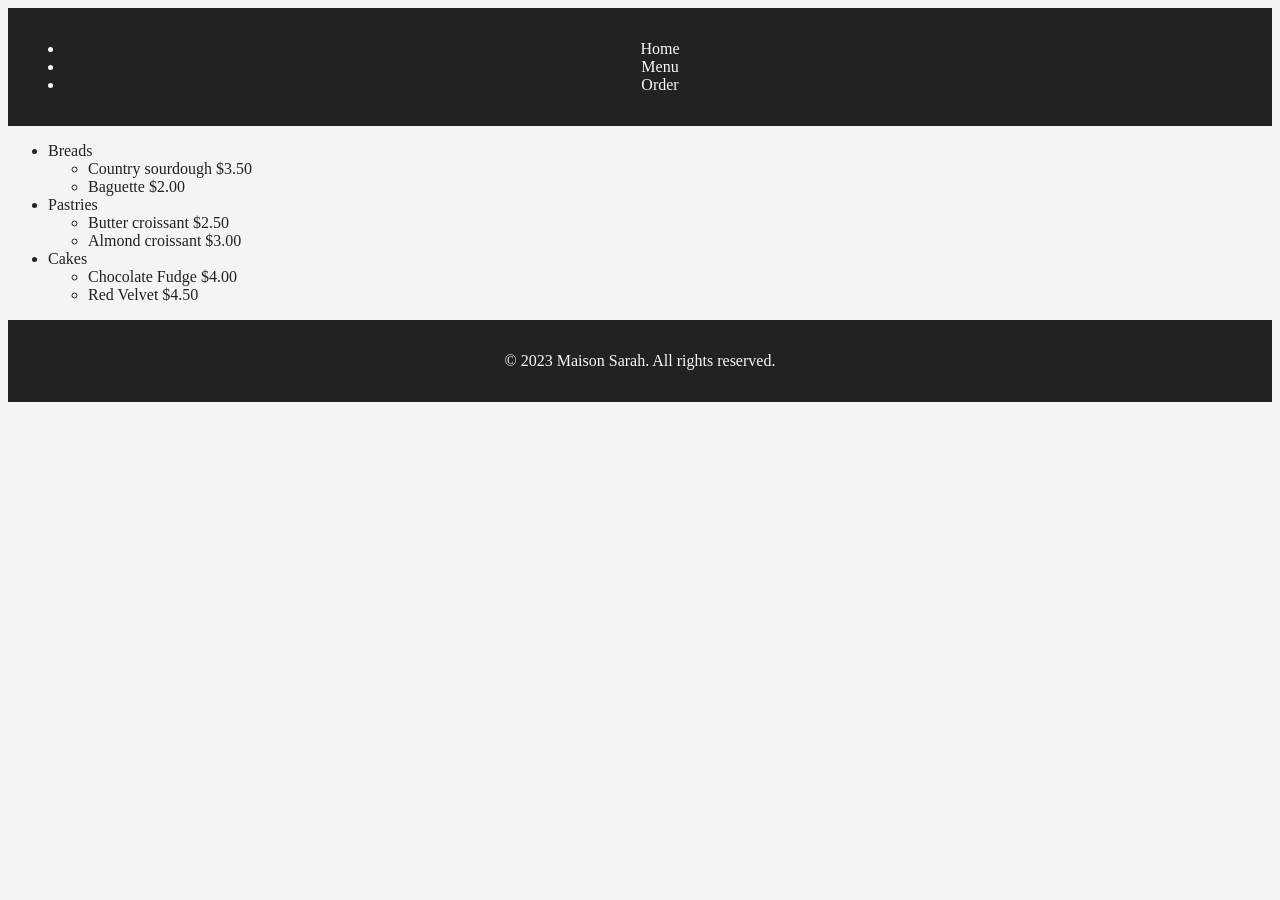
==== menu.html @ 1a5ca9e6 "build the base look style.css" ====
<!doctype html>
<html lang="en">
  <head>
    <meta charset="UTF-8" />
    <meta name="viewport" content="width=device-width, initial-scale=1.0" />
    <link rel="stylesheet" href="styles.css" />
    <title>Maison Sarah's Menu</title>
  </head>
  <body>
    <header>
      <nav>
        <ul>
          <li><a href="index.html">Home</a></li>
          <li><a href="menu.html">Menu</a></li>
          <li><a href="order.html">Order</a></li>
        </ul>
      </nav>
    </header>
    <main>
      <section>
        <ul>
          <li>
            Breads
            <ul>
              <li>Country sourdough <span>$3.50</span></li>
              <li>Baguette <span>$2.00</span></li>
            </ul>
          </li>
          <li>
            Pastries
            <ul>
              <li>Butter croissant <span>$2.50</span></li>
              <li>Almond croissant <span>$3.00</span></li>
            </ul>
          </li>
          <li>
            Cakes
            <ul>
              <li>Chocolate Fudge <span>$4.00</span></li>
              <li>Red Velvet <span>$4.50</span></li>
            </ul>
          </li>
        </ul>
      </section>
    </main>
    <footer>
      <p>&copy; 2023 Maison Sarah. All rights reserved.</p>
    </footer>
  </body>
</html>
---- styles.css ----
body {
  background-color: #f4f4f4;
  color: #222;
}
header,
footer {
  background-color: #222;
  color: #f9f9f9;
  padding: 1rem;
  text-align: center;
}

h1,
h2 {
  color: #004b8d;
}

nav a {
  color: #f9f9f9;
  text-decoration: none;
  padding: 0.5rem 1rem;
}
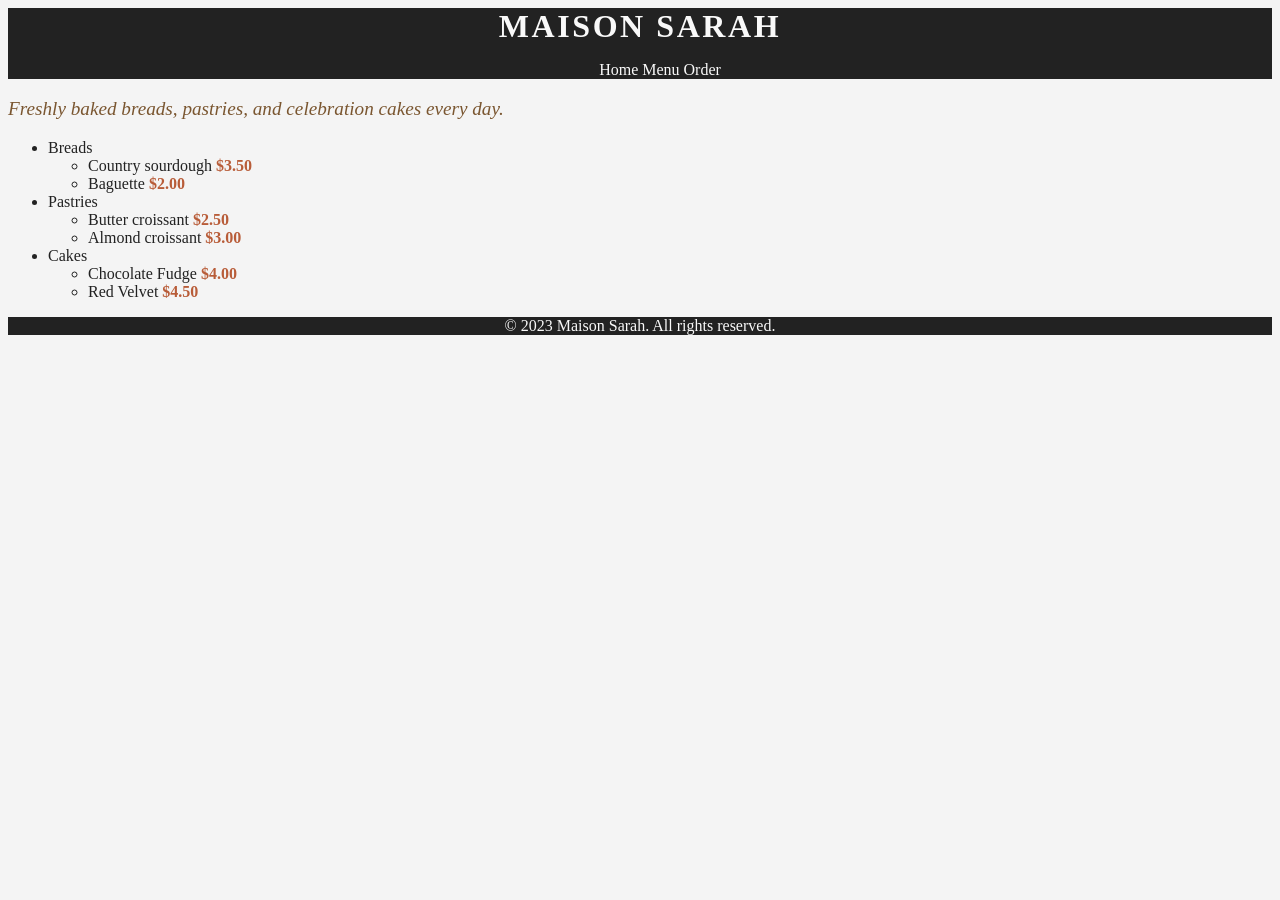
==== commit cca3089b: "Add base stylesheet with palette and nav styling" ====
--- a/menu.html
+++ b/menu.html
@@ -8,6 +8,7 @@
   </head>
   <body>
     <header>
+      <a class="brand" href="index.html">Maison Sarah</a>
       <nav>
         <ul>
           <li><a href="index.html">Home</a></li>
@@ -18,26 +19,29 @@
     </header>
     <main>
       <section>
+        <p class="tagline">
+          Freshly baked breads, pastries, and celebration cakes every day.
+        </p>
         <ul>
           <li>
             Breads
             <ul>
-              <li>Country sourdough <span>$3.50</span></li>
-              <li>Baguette <span>$2.00</span></li>
+              <li>Country sourdough <span class="price">$3.50</span></li>
+              <li>Baguette <span class="price">$2.00</span></li>
             </ul>
           </li>
           <li>
             Pastries
             <ul>
-              <li>Butter croissant <span>$2.50</span></li>
-              <li>Almond croissant <span>$3.00</span></li>
+              <li>Butter croissant <span class="price">$2.50</span></li>
+              <li>Almond croissant <span class="price">$3.00</span></li>
             </ul>
           </li>
           <li>
             Cakes
             <ul>
-              <li>Chocolate Fudge <span>$4.00</span></li>
-              <li>Red Velvet <span>$4.50</span></li>
+              <li>Chocolate Fudge <span class="price">$4.00</span></li>
+              <li>Red Velvet <span class="price">$4.50</span></li>
             </ul>
           </li>
         </ul>
--- a/styles.css
+++ b/styles.css
@@ -2,11 +2,43 @@
   background-color: #f4f4f4;
   color: #222;
 }
-header,
+
+header {
+  background-color: #222;
+  color: #f9f9f9;
+  text-align: center;
+}
+
+.brand {
+  display: inline-block;
+  color: #f9f9f9;
+  font-size: 2rem;
+  font-weight: 700;
+  letter-spacing: 0.08em;
+  text-decoration: none;
+  text-transform: uppercase;
+}
+
+.brand:hover {
+  color: #ffd27d;
+}
+
+nav ul {
+  list-style: none;
+}
+
+nav li {
+  display: inline;
+}
+
+nav a {
+  color: #f9f9f9;
+  text-decoration: none;
+}
+
 footer {
   background-color: #222;
   color: #f9f9f9;
-  padding: 1rem;
   text-align: center;
 }
 
@@ -15,8 +47,13 @@
   color: #004b8d;
 }
 
-nav a {
-  color: #f9f9f9;
-  text-decoration: none;
-  padding: 0.5rem 1rem;
+.tagline {
+  color: #7a5630;
+  font-size: 1.2rem;
+  font-style: italic;
 }
+
+.price {
+  color: #b85c38;
+  font-weight: 700;
+}
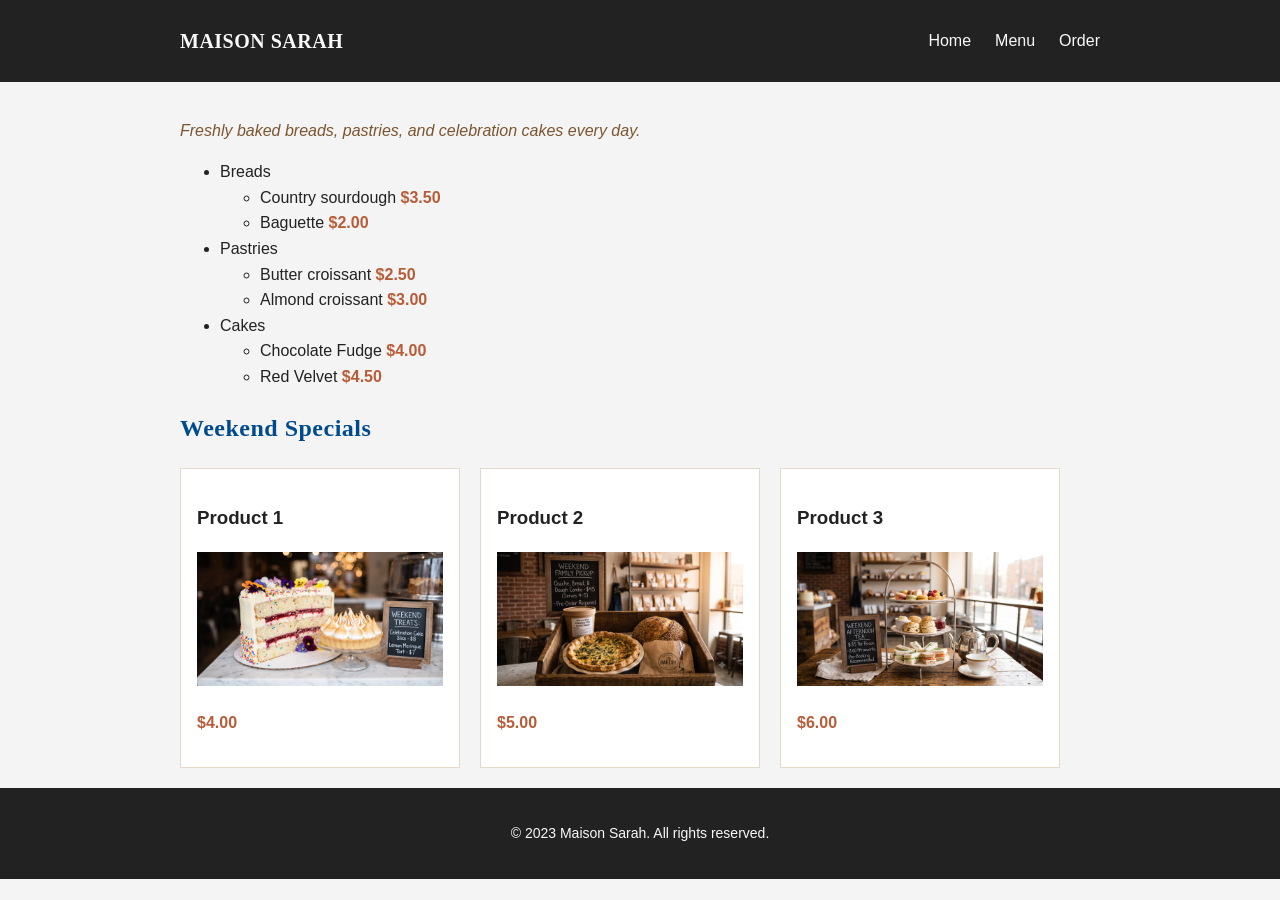
==== commit 11afd50d: "Add container, flexbox nav, and weekend specials card row" ====
--- a/menu.html
+++ b/menu.html
@@ -8,21 +8,24 @@
   </head>
   <body>
     <header>
-      <a class="brand" href="index.html">Maison Sarah</a>
-      <nav>
-        <ul>
-          <li><a href="index.html">Home</a></li>
-          <li><a href="menu.html">Menu</a></li>
-          <li><a href="order.html">Order</a></li>
-        </ul>
-      </nav>
+      <div class="container header-bar">
+        <a class="brand" href="index.html">Maison Sarah</a>
+        <nav>
+          <ul>
+            <li><a href="index.html">Home</a></li>
+            <li><a href="menu.html">Menu</a></li>
+            <li><a href="order.html">Order</a></li>
+          </ul>
+        </nav>
+      </div>
     </header>
     <main>
-      <section>
-        <p class="tagline">
-          Freshly baked breads, pastries, and celebration cakes every day.
-        </p>
-        <ul>
+      <div class="container">
+        <section>
+          <p class="tagline">
+            Freshly baked breads, pastries, and celebration cakes every day.
+          </p>
+          <ul>
           <li>
             Breads
             <ul>
@@ -46,6 +49,26 @@
           </li>
         </ul>
       </section>
+      <section>
+        <h2>Weekend Specials</h2>
+        <div class="card-row">
+          <div class="article-card">
+            <h3>Product 1</h3>
+            <img src="images/product1.jpg" alt="Product 1" />
+            <p class="price">$4.00</p>
+          </div>
+          <div class="article-card">
+            <h3>Product 2</h3>
+            <img src="images/product2.jpg" alt="Product 2" />
+            <p class="price">$5.00</p>
+          </div>
+          <div class="article-card">
+            <h3>Product 3</h3>
+            <img src="images/product3.jpg" alt="Product 3" />
+            <p class="price">$6.00</p>
+          </div>
+        </div>
+      </section>
     </main>
     <footer>
       <p>&copy; 2023 Maison Sarah. All rights reserved.</p>
--- a/styles.css
+++ b/styles.css
@@ -1,8 +1,51 @@
+* {
+  box-sizing: border-box;
+}
+html {
+  font-size: 62.5%;
+}
 body {
+  margin: 0;
+  font-family: "Lato", sans-serif;
+  font-size: 1.6rem;
+  line-height: 1.6;
   background-color: #f4f4f4;
   color: #222;
 }
 
+main {
+  padding: 2rem 0;
+}
+
+img {
+  max-width: 100%;
+}
+.container {
+  max-width: 96rem;
+  margin: 0 auto;
+  padding: 0 2rem;
+}
+
+.header-bar {
+  display: flex;
+  justify-content: space-between;
+  align-items: center;
+  padding: 1.2rem 2rem;
+}
+
+h1 {
+  font-size: 3.6rem;
+  letter-spacing: 0.05rem;
+}
+h2 {
+  font-size: 2.4rem;
+  letter-spacing: 0.05rem;
+}
+h1,
+h2 {
+  font-family: "Playfair Display", serif;
+  color: #004b8d;
+}
 header {
   background-color: #222;
   color: #f9f9f9;
@@ -12,9 +55,11 @@
 .brand {
   display: inline-block;
   color: #f9f9f9;
+  font-family: "Playfair Display", serif;
+
   font-size: 2rem;
   font-weight: 700;
-  letter-spacing: 0.08em;
+  letter-spacing: 0.05rem;
   text-decoration: none;
   text-transform: uppercase;
 }
@@ -25,10 +70,9 @@
 
 nav ul {
   list-style: none;
-}
-
-nav li {
-  display: inline;
+  display: flex;
+  gap: 2.4rem;
+  padding: 0;
 }
 
 nav a {
@@ -38,18 +82,15 @@
 
 footer {
   background-color: #222;
+  font-size: 1.4rem;
   color: #f9f9f9;
   text-align: center;
-}
-
-h1,
-h2 {
-  color: #004b8d;
+  padding: 2rem 0;
 }
 
 .tagline {
   color: #7a5630;
-  font-size: 1.2rem;
+  font-size: 1.6rem;
   font-style: italic;
 }
 
@@ -57,3 +98,20 @@
   color: #b85c38;
   font-weight: 700;
 }
+
+.card-row {
+  display: flex;
+  flex-wrap: wrap;
+  gap: 2rem;
+}
+
+.article-card {
+  background-color: #ffffff;
+  border: 1px solid #e3d9c9;
+  padding: 1.6rem;
+  max-width: 28rem;
+}
+
+.card img {
+  width: 100%;
+}
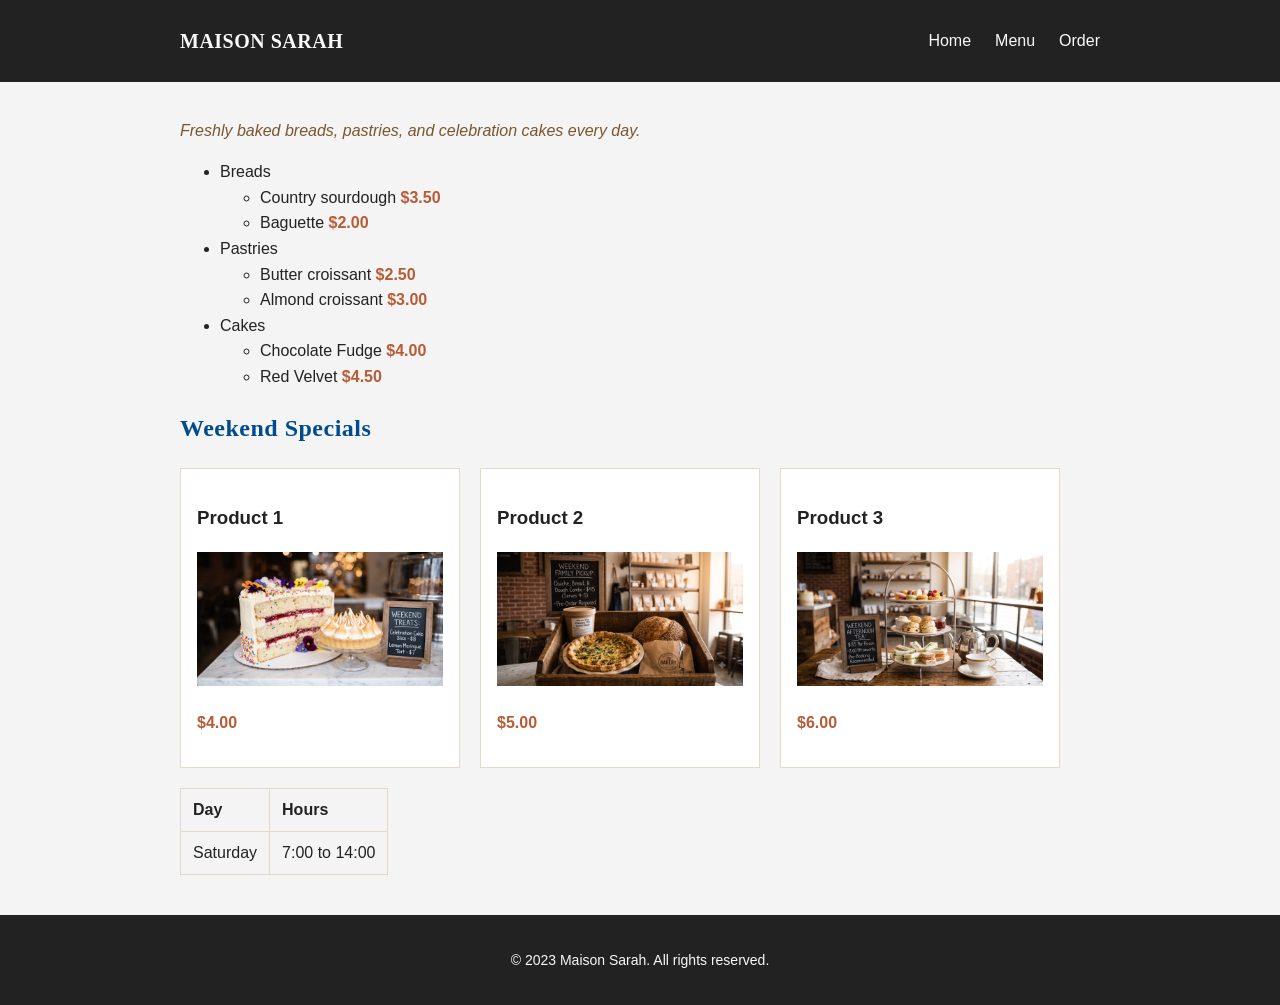
==== commit ee61ca8a: "Add hours and price tables and the weekend pre-order form" ====
--- a/menu.html
+++ b/menu.html
@@ -69,6 +69,21 @@
           </div>
         </div>
       </section>
+      <section>
+<table>
+  <thead>
+    <tr>
+      <th>Day</th>
+      <th>Hours</th>
+    </tr>
+  </thead>
+  <tbody>
+    <tr>
+      <td>Saturday</td>
+      <td>7:00 to 14:00</td>
+    </tr>
+  </tbody>
+</table>      </section>
     </main>
     <footer>
       <p>&copy; 2023 Maison Sarah. All rights reserved.</p>
--- a/styles.css
+++ b/styles.css
@@ -115,3 +115,67 @@
 .card img {
   width: 100%;
 }
+
+table {
+  border-collapse: collapse;
+  margin: 2rem 0
+}
+
+th,
+td {
+  border: 1px solid #e3d9c9;
+  padding: 0.8rem 1.2rem;
+  text-align: left;
+}
+
+tbody tr:nth-child(even) {
+  background-color: #f2e9db;
+}
+
+.field {
+  font-family: "Lato", sans-serif;
+  font-size: 1.6rem;
+  padding: 0.8rem;
+  border: 1px solid #c9bda9;
+  width: 100%;
+  max-width: 40rem;
+}
+
+label {
+  display: block;
+  font-weight: 700;
+  margin-bottom: 0.4rem;
+}
+
+.choice label { display: inline; font-weight: 400; }
+
+.field:focus,
+select:focus,
+textarea:focus {
+  outline: 3px solid #004b8d;
+  border-color: #004b8d;
+}
+
+
+.field:required {
+  border-left: 4px solid #d9534f;
+}
+
+button[type="submit"] {
+  background-color: #004b8d;
+  color: #fff;
+  padding: 0.8rem 1.4rem;
+  border: none;
+  border-radius: 4px;
+  font-size: 1rem;
+  cursor: pointer;
+  margin-top: 1rem;
+}
+
+button[type="submit"]:hover {
+  background-color: #003a6d;
+}
+
+input {
+  accent-color: #004b8d;
+}
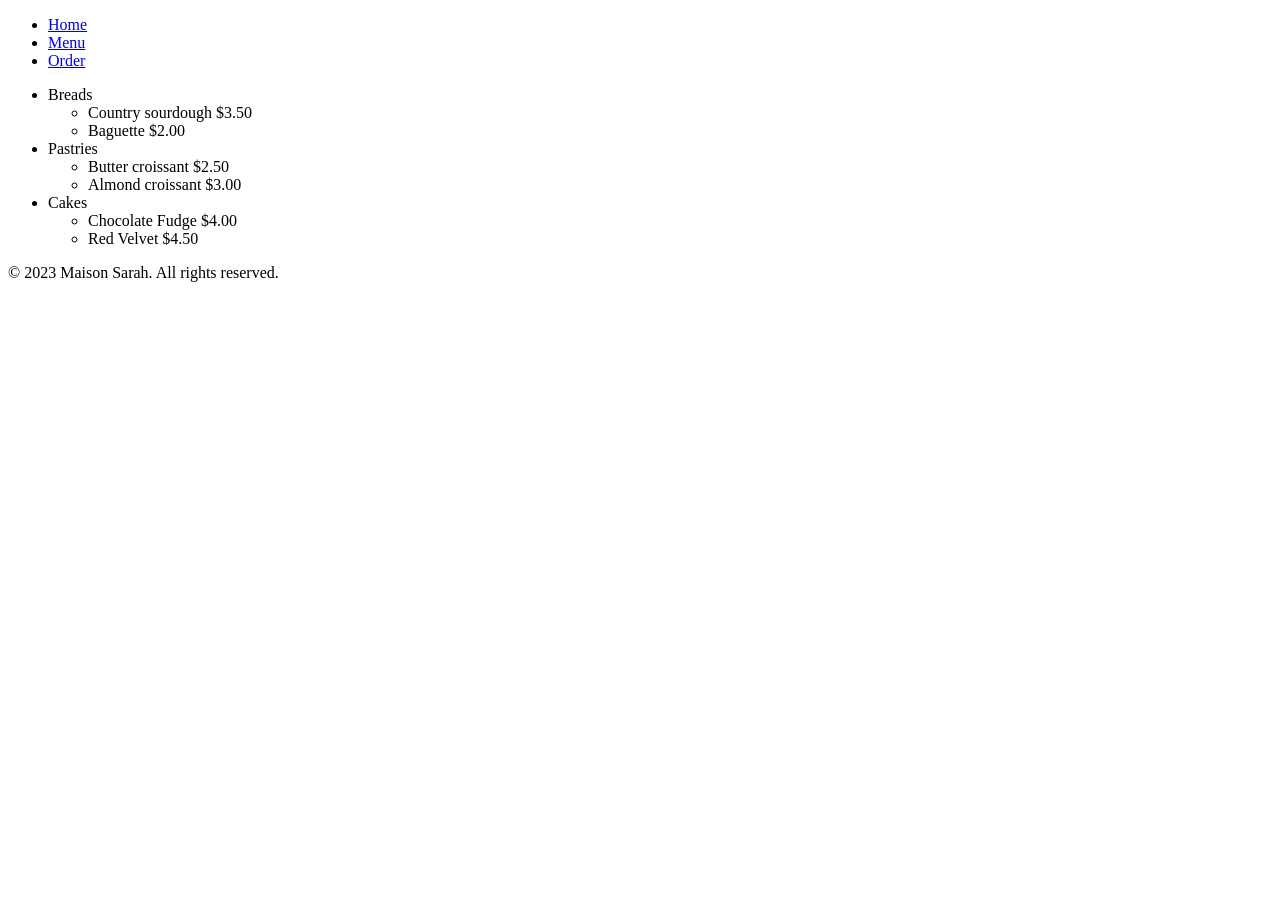
==== commit dbb6edd0: "Merge pull request #3 from mjunaidshaikh128/exercise-03-page-structure Add three-page structure with" ====
--- a/menu.html
+++ b/menu.html
@@ -3,87 +3,44 @@
   <head>
     <meta charset="UTF-8" />
     <meta name="viewport" content="width=device-width, initial-scale=1.0" />
-    <link rel="stylesheet" href="styles.css" />
     <title>Maison Sarah's Menu</title>
   </head>
   <body>
     <header>
-      <div class="container header-bar">
-        <a class="brand" href="index.html">Maison Sarah</a>
-        <nav>
-          <ul>
-            <li><a href="index.html">Home</a></li>
-            <li><a href="menu.html">Menu</a></li>
-            <li><a href="order.html">Order</a></li>
-          </ul>
-        </nav>
-      </div>
+      <nav>
+        <ul>
+          <li><a href="index.html">Home</a></li>
+          <li><a href="menu.html">Menu</a></li>
+          <li><a href="order.html">Order</a></li>
+        </ul>
+      </nav>
     </header>
     <main>
-      <div class="container">
-        <section>
-          <p class="tagline">
-            Freshly baked breads, pastries, and celebration cakes every day.
-          </p>
-          <ul>
+      <section>
+        <ul>
           <li>
             Breads
             <ul>
-              <li>Country sourdough <span class="price">$3.50</span></li>
-              <li>Baguette <span class="price">$2.00</span></li>
+              <li>Country sourdough <span>$3.50</span></li>
+              <li>Baguette <span>$2.00</span></li>
             </ul>
           </li>
           <li>
             Pastries
             <ul>
-              <li>Butter croissant <span class="price">$2.50</span></li>
-              <li>Almond croissant <span class="price">$3.00</span></li>
+              <li>Butter croissant <span>$2.50</span></li>
+              <li>Almond croissant <span>$3.00</span></li>
             </ul>
           </li>
           <li>
             Cakes
             <ul>
-              <li>Chocolate Fudge <span class="price">$4.00</span></li>
-              <li>Red Velvet <span class="price">$4.50</span></li>
+              <li>Chocolate Fudge <span>$4.00</span></li>
+              <li>Red Velvet <span>$4.50</span></li>
             </ul>
           </li>
         </ul>
       </section>
-      <section>
-        <h2>Weekend Specials</h2>
-        <div class="card-row">
-          <div class="article-card">
-            <h3>Product 1</h3>
-            <img src="images/product1.jpg" alt="Product 1" />
-            <p class="price">$4.00</p>
-          </div>
-          <div class="article-card">
-            <h3>Product 2</h3>
-            <img src="images/product2.jpg" alt="Product 2" />
-            <p class="price">$5.00</p>
-          </div>
-          <div class="article-card">
-            <h3>Product 3</h3>
-            <img src="images/product3.jpg" alt="Product 3" />
-            <p class="price">$6.00</p>
-          </div>
-        </div>
-      </section>
-      <section>
-<table>
-  <thead>
-    <tr>
-      <th>Day</th>
-      <th>Hours</th>
-    </tr>
-  </thead>
-  <tbody>
-    <tr>
-      <td>Saturday</td>
-      <td>7:00 to 14:00</td>
-    </tr>
-  </tbody>
-</table>      </section>
     </main>
     <footer>
       <p>&copy; 2023 Maison Sarah. All rights reserved.</p>
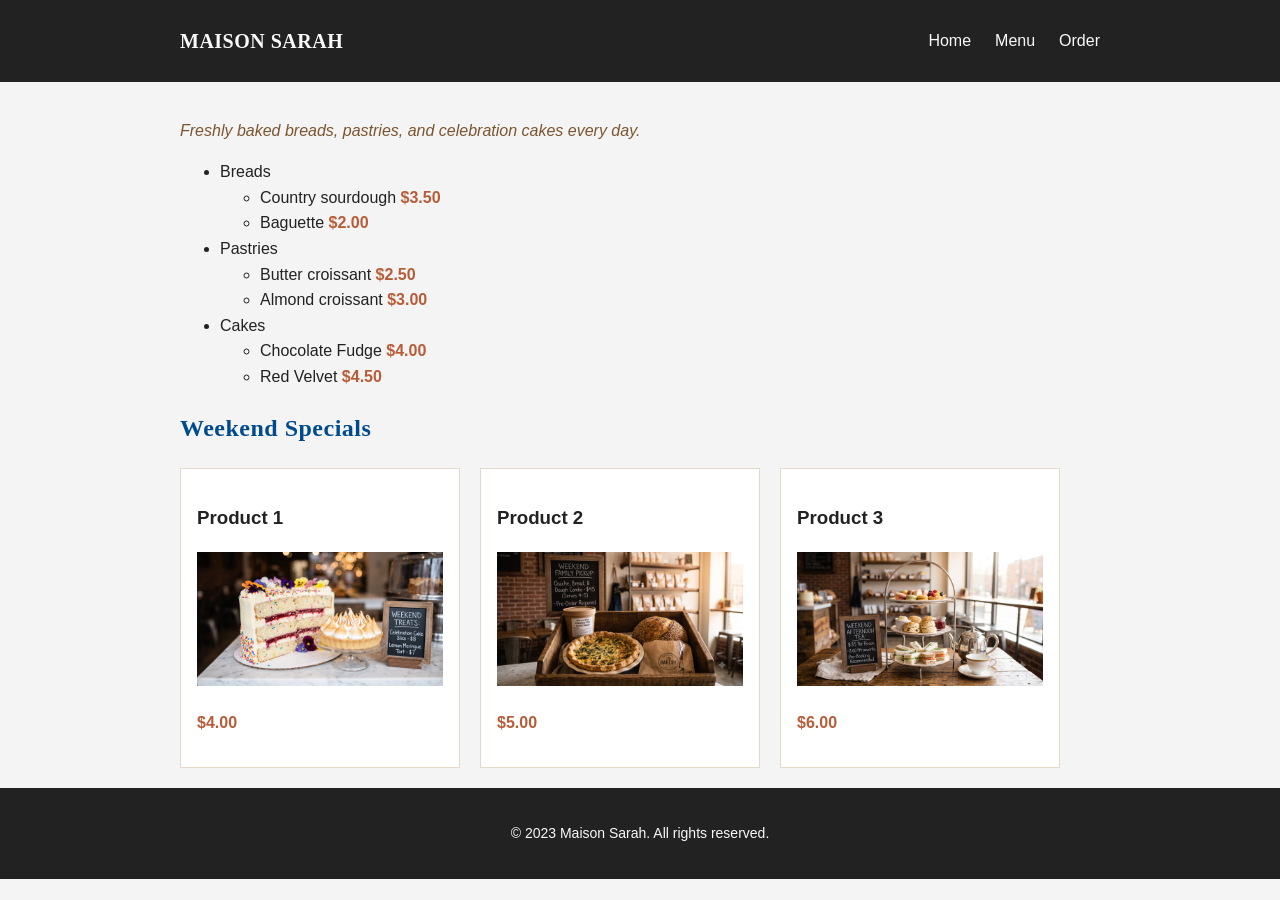
==== commit 58c37ffc: "Merge 6f7efdd3bfa21e14912bffbc4549b69f03b9f88d into dbb6edd019db43e95997455397070b3bc4283cd0" ====
--- a/menu.html
+++ b/menu.html
@@ -3,43 +3,71 @@
   <head>
     <meta charset="UTF-8" />
     <meta name="viewport" content="width=device-width, initial-scale=1.0" />
+    <link rel="stylesheet" href="styles.css" />
     <title>Maison Sarah's Menu</title>
   </head>
   <body>
     <header>
-      <nav>
-        <ul>
-          <li><a href="index.html">Home</a></li>
-          <li><a href="menu.html">Menu</a></li>
-          <li><a href="order.html">Order</a></li>
-        </ul>
-      </nav>
+      <div class="container header-bar">
+        <a class="brand" href="index.html">Maison Sarah</a>
+        <nav>
+          <ul>
+            <li><a href="index.html">Home</a></li>
+            <li><a href="menu.html">Menu</a></li>
+            <li><a href="order.html">Order</a></li>
+          </ul>
+        </nav>
+      </div>
     </header>
     <main>
-      <section>
-        <ul>
+      <div class="container">
+        <section>
+          <p class="tagline">
+            Freshly baked breads, pastries, and celebration cakes every day.
+          </p>
+          <ul>
           <li>
             Breads
             <ul>
-              <li>Country sourdough <span>$3.50</span></li>
-              <li>Baguette <span>$2.00</span></li>
+              <li>Country sourdough <span class="price">$3.50</span></li>
+              <li>Baguette <span class="price">$2.00</span></li>
             </ul>
           </li>
           <li>
             Pastries
             <ul>
-              <li>Butter croissant <span>$2.50</span></li>
-              <li>Almond croissant <span>$3.00</span></li>
+              <li>Butter croissant <span class="price">$2.50</span></li>
+              <li>Almond croissant <span class="price">$3.00</span></li>
             </ul>
           </li>
           <li>
             Cakes
             <ul>
-              <li>Chocolate Fudge <span>$4.00</span></li>
-              <li>Red Velvet <span>$4.50</span></li>
+              <li>Chocolate Fudge <span class="price">$4.00</span></li>
+              <li>Red Velvet <span class="price">$4.50</span></li>
             </ul>
           </li>
         </ul>
+      </section>
+      <section>
+        <h2>Weekend Specials</h2>
+        <div class="card-row">
+          <div class="article-card">
+            <h3>Product 1</h3>
+            <img src="images/product1.jpg" alt="Product 1" />
+            <p class="price">$4.00</p>
+          </div>
+          <div class="article-card">
+            <h3>Product 2</h3>
+            <img src="images/product2.jpg" alt="Product 2" />
+            <p class="price">$5.00</p>
+          </div>
+          <div class="article-card">
+            <h3>Product 3</h3>
+            <img src="images/product3.jpg" alt="Product 3" />
+            <p class="price">$6.00</p>
+          </div>
+        </div>
       </section>
     </main>
     <footer>
--- a/styles.css
+++ b/styles.css
@@ -0,0 +1,117 @@
+* {
+  box-sizing: border-box;
+}
+html {
+  font-size: 62.5%;
+}
+body {
+  margin: 0;
+  font-family: "Lato", sans-serif;
+  font-size: 1.6rem;
+  line-height: 1.6;
+  background-color: #f4f4f4;
+  color: #222;
+}
+
+main {
+  padding: 2rem 0;
+}
+
+img {
+  max-width: 100%;
+}
+.container {
+  max-width: 96rem;
+  margin: 0 auto;
+  padding: 0 2rem;
+}
+
+.header-bar {
+  display: flex;
+  justify-content: space-between;
+  align-items: center;
+  padding: 1.2rem 2rem;
+}
+
+h1 {
+  font-size: 3.6rem;
+  letter-spacing: 0.05rem;
+}
+h2 {
+  font-size: 2.4rem;
+  letter-spacing: 0.05rem;
+}
+h1,
+h2 {
+  font-family: "Playfair Display", serif;
+  color: #004b8d;
+}
+header {
+  background-color: #222;
+  color: #f9f9f9;
+  text-align: center;
+}
+
+.brand {
+  display: inline-block;
+  color: #f9f9f9;
+  font-family: "Playfair Display", serif;
+
+  font-size: 2rem;
+  font-weight: 700;
+  letter-spacing: 0.05rem;
+  text-decoration: none;
+  text-transform: uppercase;
+}
+
+.brand:hover {
+  color: #ffd27d;
+}
+
+nav ul {
+  list-style: none;
+  display: flex;
+  gap: 2.4rem;
+  padding: 0;
+}
+
+nav a {
+  color: #f9f9f9;
+  text-decoration: none;
+}
+
+footer {
+  background-color: #222;
+  font-size: 1.4rem;
+  color: #f9f9f9;
+  text-align: center;
+  padding: 2rem 0;
+}
+
+.tagline {
+  color: #7a5630;
+  font-size: 1.6rem;
+  font-style: italic;
+}
+
+.price {
+  color: #b85c38;
+  font-weight: 700;
+}
+
+.card-row {
+  display: flex;
+  flex-wrap: wrap;
+  gap: 2rem;
+}
+
+.article-card {
+  background-color: #ffffff;
+  border: 1px solid #e3d9c9;
+  padding: 1.6rem;
+  max-width: 28rem;
+}
+
+.card img {
+  width: 100%;
+}
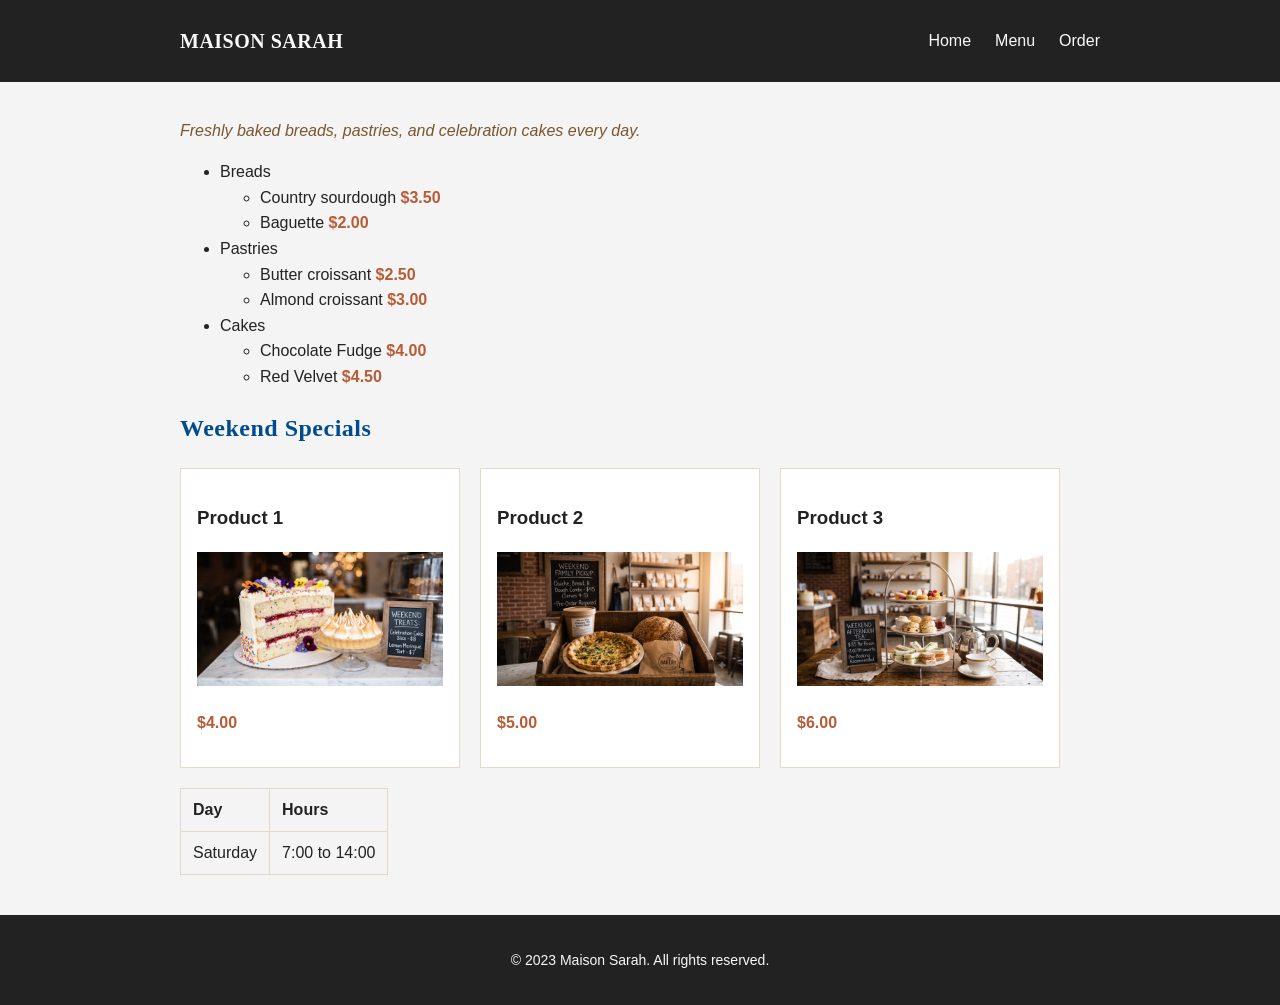
==== commit 0711108e: "Merge a5305d5993c75866ed1a7fa766cea43823f960e6 into dbb6edd019db43e95997455397070b3bc4283cd0" ====
--- a/menu.html
+++ b/menu.html
@@ -69,6 +69,21 @@
           </div>
         </div>
       </section>
+      <section>
+<table>
+  <thead>
+    <tr>
+      <th>Day</th>
+      <th>Hours</th>
+    </tr>
+  </thead>
+  <tbody>
+    <tr>
+      <td>Saturday</td>
+      <td>7:00 to 14:00</td>
+    </tr>
+  </tbody>
+</table>      </section>
     </main>
     <footer>
       <p>&copy; 2023 Maison Sarah. All rights reserved.</p>
--- a/styles.css
+++ b/styles.css
@@ -115,3 +115,67 @@
 .card img {
   width: 100%;
 }
+
+table {
+  border-collapse: collapse;
+  margin: 2rem 0
+}
+
+th,
+td {
+  border: 1px solid #e3d9c9;
+  padding: 0.8rem 1.2rem;
+  text-align: left;
+}
+
+tbody tr:nth-child(even) {
+  background-color: #f2e9db;
+}
+
+.field {
+  font-family: "Lato", sans-serif;
+  font-size: 1.6rem;
+  padding: 0.8rem;
+  border: 1px solid #c9bda9;
+  width: 100%;
+  max-width: 40rem;
+}
+
+label {
+  display: block;
+  font-weight: 700;
+  margin-bottom: 0.4rem;
+}
+
+.choice label { display: inline; font-weight: 400; }
+
+.field:focus,
+select:focus,
+textarea:focus {
+  outline: 3px solid #004b8d;
+  border-color: #004b8d;
+}
+
+
+.field:required {
+  border-left: 4px solid #d9534f;
+}
+
+button[type="submit"] {
+  background-color: #004b8d;
+  color: #fff;
+  padding: 0.8rem 1.4rem;
+  border: none;
+  border-radius: 4px;
+  font-size: 1rem;
+  cursor: pointer;
+  margin-top: 1rem;
+}
+
+button[type="submit"]:hover {
+  background-color: #003a6d;
+}
+
+input {
+  accent-color: #004b8d;
+}
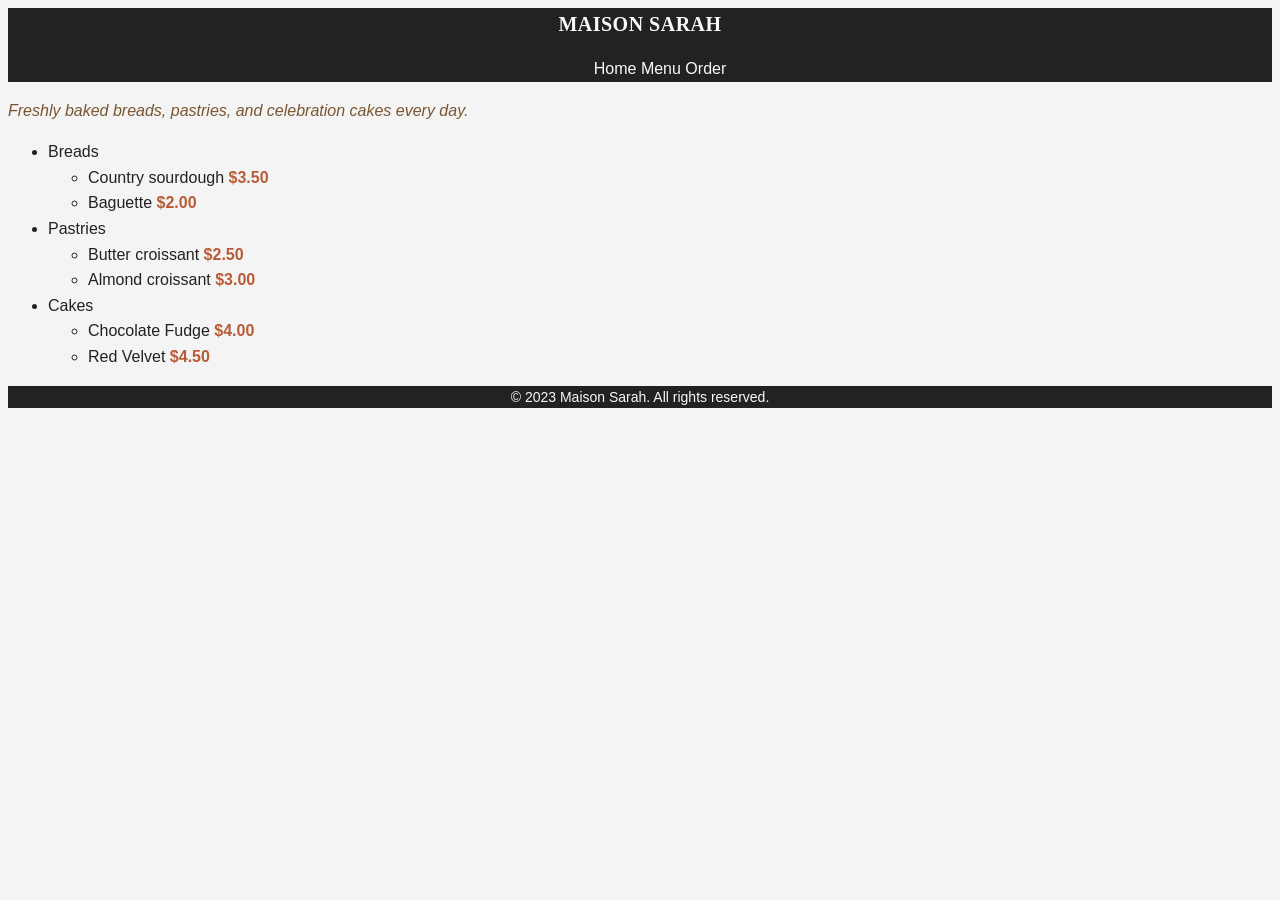
==== commit b44b459d: "Merge pull request #5 from mjunaidshaikh128/exercise-05-typography Exercise 05 typography" ====
--- a/menu.html
+++ b/menu.html
@@ -8,24 +8,21 @@
   </head>
   <body>
     <header>
-      <div class="container header-bar">
-        <a class="brand" href="index.html">Maison Sarah</a>
-        <nav>
-          <ul>
-            <li><a href="index.html">Home</a></li>
-            <li><a href="menu.html">Menu</a></li>
-            <li><a href="order.html">Order</a></li>
-          </ul>
-        </nav>
-      </div>
+      <a class="brand" href="index.html">Maison Sarah</a>
+      <nav>
+        <ul>
+          <li><a href="index.html">Home</a></li>
+          <li><a href="menu.html">Menu</a></li>
+          <li><a href="order.html">Order</a></li>
+        </ul>
+      </nav>
     </header>
     <main>
-      <div class="container">
-        <section>
-          <p class="tagline">
-            Freshly baked breads, pastries, and celebration cakes every day.
-          </p>
-          <ul>
+      <section>
+        <p class="tagline">
+          Freshly baked breads, pastries, and celebration cakes every day.
+        </p>
+        <ul>
           <li>
             Breads
             <ul>
@@ -49,41 +46,6 @@
           </li>
         </ul>
       </section>
-      <section>
-        <h2>Weekend Specials</h2>
-        <div class="card-row">
-          <div class="article-card">
-            <h3>Product 1</h3>
-            <img src="images/product1.jpg" alt="Product 1" />
-            <p class="price">$4.00</p>
-          </div>
-          <div class="article-card">
-            <h3>Product 2</h3>
-            <img src="images/product2.jpg" alt="Product 2" />
-            <p class="price">$5.00</p>
-          </div>
-          <div class="article-card">
-            <h3>Product 3</h3>
-            <img src="images/product3.jpg" alt="Product 3" />
-            <p class="price">$6.00</p>
-          </div>
-        </div>
-      </section>
-      <section>
-<table>
-  <thead>
-    <tr>
-      <th>Day</th>
-      <th>Hours</th>
-    </tr>
-  </thead>
-  <tbody>
-    <tr>
-      <td>Saturday</td>
-      <td>7:00 to 14:00</td>
-    </tr>
-  </tbody>
-</table>      </section>
     </main>
     <footer>
       <p>&copy; 2023 Maison Sarah. All rights reserved.</p>
--- a/styles.css
+++ b/styles.css
@@ -1,36 +1,12 @@
-* {
-  box-sizing: border-box;
-}
 html {
   font-size: 62.5%;
 }
 body {
-  margin: 0;
   font-family: "Lato", sans-serif;
   font-size: 1.6rem;
   line-height: 1.6;
   background-color: #f4f4f4;
   color: #222;
-}
-
-main {
-  padding: 2rem 0;
-}
-
-img {
-  max-width: 100%;
-}
-.container {
-  max-width: 96rem;
-  margin: 0 auto;
-  padding: 0 2rem;
-}
-
-.header-bar {
-  display: flex;
-  justify-content: space-between;
-  align-items: center;
-  padding: 1.2rem 2rem;
 }
 
 h1 {
@@ -70,9 +46,10 @@
 
 nav ul {
   list-style: none;
-  display: flex;
-  gap: 2.4rem;
-  padding: 0;
+}
+
+nav li {
+  display: inline;
 }
 
 nav a {
@@ -85,7 +62,6 @@
   font-size: 1.4rem;
   color: #f9f9f9;
   text-align: center;
-  padding: 2rem 0;
 }
 
 .tagline {
@@ -98,84 +74,3 @@
   color: #b85c38;
   font-weight: 700;
 }
-
-.card-row {
-  display: flex;
-  flex-wrap: wrap;
-  gap: 2rem;
-}
-
-.article-card {
-  background-color: #ffffff;
-  border: 1px solid #e3d9c9;
-  padding: 1.6rem;
-  max-width: 28rem;
-}
-
-.card img {
-  width: 100%;
-}
-
-table {
-  border-collapse: collapse;
-  margin: 2rem 0
-}
-
-th,
-td {
-  border: 1px solid #e3d9c9;
-  padding: 0.8rem 1.2rem;
-  text-align: left;
-}
-
-tbody tr:nth-child(even) {
-  background-color: #f2e9db;
-}
-
-.field {
-  font-family: "Lato", sans-serif;
-  font-size: 1.6rem;
-  padding: 0.8rem;
-  border: 1px solid #c9bda9;
-  width: 100%;
-  max-width: 40rem;
-}
-
-label {
-  display: block;
-  font-weight: 700;
-  margin-bottom: 0.4rem;
-}
-
-.choice label { display: inline; font-weight: 400; }
-
-.field:focus,
-select:focus,
-textarea:focus {
-  outline: 3px solid #004b8d;
-  border-color: #004b8d;
-}
-
-
-.field:required {
-  border-left: 4px solid #d9534f;
-}
-
-button[type="submit"] {
-  background-color: #004b8d;
-  color: #fff;
-  padding: 0.8rem 1.4rem;
-  border: none;
-  border-radius: 4px;
-  font-size: 1rem;
-  cursor: pointer;
-  margin-top: 1rem;
-}
-
-button[type="submit"]:hover {
-  background-color: #003a6d;
-}
-
-input {
-  accent-color: #004b8d;
-}
